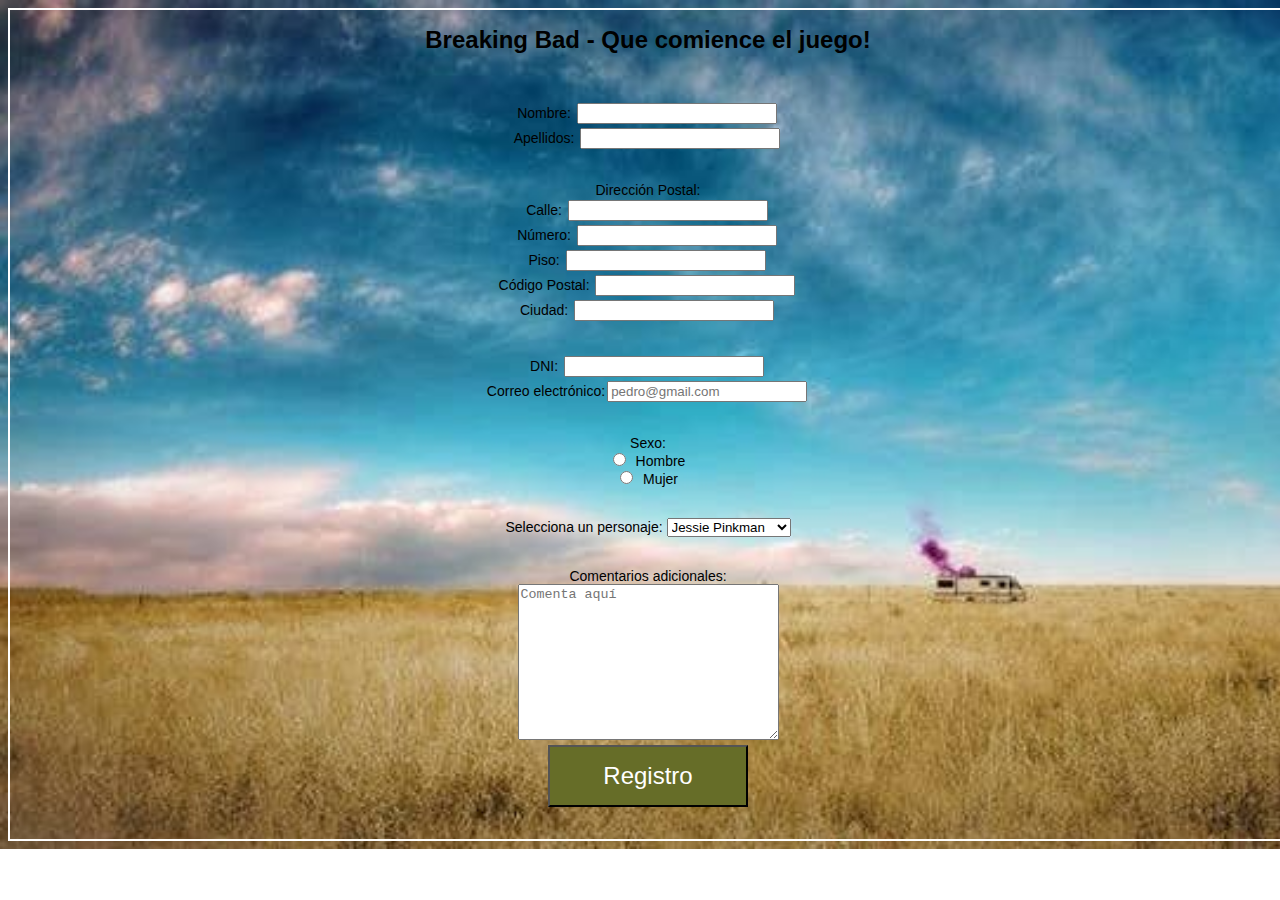
==== formulario.html @ cac98e25 "Initial Commit" ====
<!DOCTYPE html>
<html lang="en">
<head>
  <meta charset="UTF-8">
  <meta name="viewport" content="width=device-width, initial-scale=1.0">
  <link rel="shortcut icon" href="./img/icon.png" type="image/x-icon">
  <link rel="stylesheet" href="./css/style.css">
  <title>Formulario</title>
</head>
<body class="html-form-body">
      <form name="formulario" method="post" action="mailto:raul.rodriguez@proeducaglobal.com">
      <h1>Breaking Bad - Que comience el juego!</h1>
        <div class="container">
          <div class="input-container">
            <br>Nombre: <input type="text" name="" id="" required>
            <br> Apellidos: <input type="text" name="" id="" required>
          </div>
          <div class="input-container">
            <br>Dirección Postal:
            <!-- Dirección postal -->
            <br>Calle: <input type="text" name="" id="">
            <br>Número: <input type="text" name="" id="">
            <br>Piso: <input type="text" name="" id="">
            <br>Código Postal: <input type="text" name="" id="">
            <br>Ciudad: <input type="text" name="" id="">
            <!-- Fin dirección postal -->
          </div>
          <div class="input-container">
            <br>DNI: <input type="text" name="" id="">
            <br>Correo electrónico:<input type="email" name="mail" id="" placeholder="pedro@gmail.com" required width="200px">
          </div>
          <div class="input-container">
            <br>Sexo:
            <br><input class="gender" type="radio" name="" id="" value="hombre">Hombre
            <br><input class="gender" type="radio" name="" id="" value="mujer">Mujer
          </div>
          <div class="input-container">
            <br>Selecciona un personaje:
            <select name="personaje" id="">
              <option value="Jessie Pinkman">Jessie Pinkman</option>
              <option value="Walter White">Walter White</option>
              <option value="Saul Goodman">Saul Goodman</option>
              <option value="Gustavo Fring">Gustavo Fring</option>
              <option value="Pollos Hermanos">Pollos Hermanos</option>
              <option value="Otros personajes">Otros personajes</option>
            </select>
          </div>
          <div class="input-container">
            <br>Comentarios adicionales:
            <br><textarea name="comentarios" id="" cols="30" rows="10" placeholder="Comenta aquí"></textarea>
            <br><input class="button" type="submit" value="Registro">
          </div>
        </div> 
      </form>
</body>
</html>
---- css/style.css ----
* {
  box-sizing: border-box;
}

@font-face {
  font-family: 'breakingBad';
  src: url(../font/Breaking_Bad.ttf);
}

body {
  width: 100%;
  height: 100%;
  font-family: Helvetica;
  text-align: center;
}

.html-form-body {
    box-sizing: border-box;
  background-image: url(../img/fondo.jpg);
  background-repeat: no-repeat;
  background-size: cover;
}

#table-body {
  width: 100%;
  height: 100%;
  background-image: none;
  /* background-color: #0c3e11; */
  /* No coincide con el color de la imagen, uso el siguiente color: */
  background-color: #666D28;
  font-family: Helvetica;
}

#logo {
  width: 200px;
  height: 200px;
}

#poster {
  width: 700px;
  height: 300px;
  border: 10px outset brown;
  border-radius: 22px;
}

#p-index {
  color: white;
  font-size: 24px;
  font-family: 'breakingBad';
}

form {
  font-size: 14px;
  border:2px solid white;
}

.container {
  width: 100%;
  padding: 15px;
}

.input-container {
  margin-bottom: 15px;
}

h1 {
  font-size: 24px;
}

input {
  margin: 2px;
  width: 200px;
}

.gender {
  margin-right: 10px;
  width: auto;
}

.button {
  width: 200px;
  font-size: 24px;
  color: white;
  background-color: #666D28;
  padding: 15px 20px;
}

.header {
  font-family: Helvetica;
  text-align: center;
  padding: 20px;
}

#h1-tabla {
  display: inline-block;
  font-size: 60px;
  font-weight: bold;
  color: white;
}

.span-element {
  color: #343719;
  background-color: #BFD331;
  padding: 5px;
}

.span-space {
  margin: 0;
  background-color: #666D28;
  color: #666D28;
}

.float {
  float: right;
}

#red-text {
  margin-left: 8px;
  display: block;
  color: red;
  font-size: 14px;
  margin-top: 10px;
}

.table-container {
  display: flex;
  justify-content: center;
  align-items: center;
}

.secondary-table-container {
  margin-top: 20px;
  display: flex;
  justify-content: center;
  align-items: center;
}

.main-table {
  background-color: #2C2C23;
  /* border-collapse: collapse; */
}

td {
  position: relative;
  width: 60px;
  height: 30px;
}

/* .item {
  border: 1px solid black;
  position: relative;
  width: 60px;
  height: 30px;
} */

.medium-green {
  background-color: #858A53;
}

.gray {
  background-color: #BDC19F;
}

.white {
  background-color: #F1F3CC;
}

.green {
  background-color: #919D28;
}

.dark-green {
  background-color: #656836;
}

.light-green {
  background-color: #BFD331;
}

.violet {
  background-color:#A595CF;
}

.lime {
  background-color: #DAE285;
}

.yellow {
  background-color: yellow;
}

.special-item {
  background-color: #BFD331;
  border: 1px solid black;
  /* position: relative;
  width: 60px;
  height: 60px; */
}

/* .special-item img {
  width: 100%;
} */

.item-extras {
  text-align: center;
}

.symbol {
  font-size: 24px;
  font-weight: bold;
}

.special-symbol {
  width: fit-content;
}

.name {
  font-size: 14px;
}
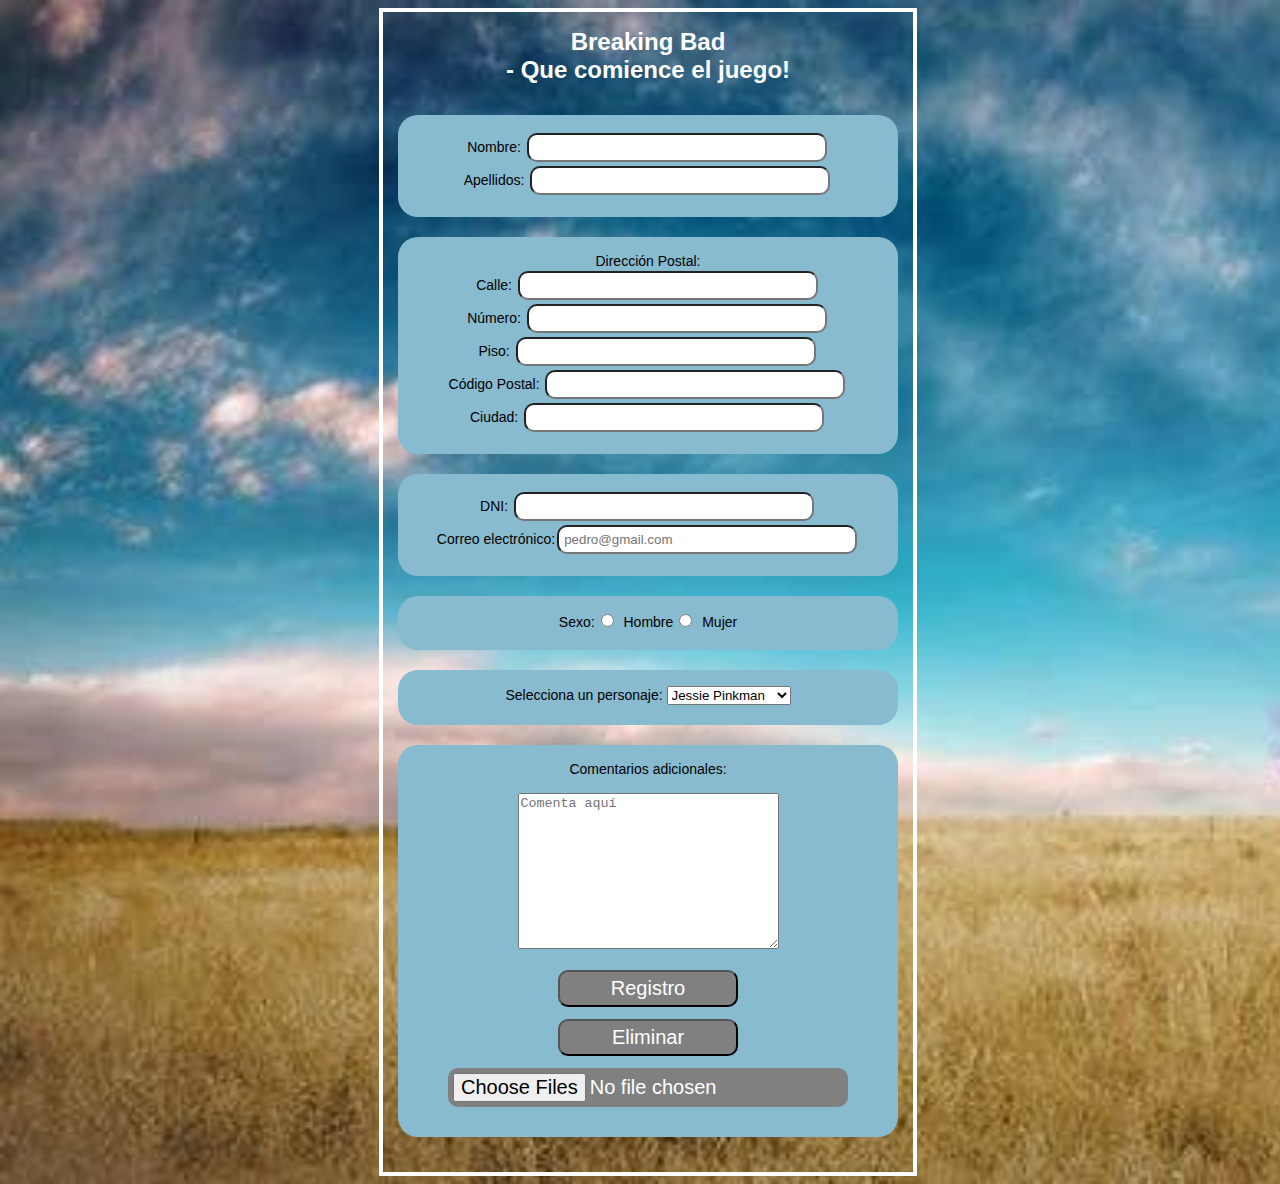
==== commit c68a18f2: "form changes" ====
--- a/formulario.html
+++ b/formulario.html
@@ -9,7 +9,7 @@
 </head>
 <body class="html-form-body">
       <form name="formulario" method="post" action="mailto:raul.rodriguez@proeducaglobal.com">
-      <h1>Breaking Bad - Que comience el juego!</h1>
+      <h1>Breaking Bad<br>- Que comience el juego!</h1>
         <div class="container">
           <div class="input-container">
             <br>Nombre: <input type="text" name="" id="" required>
@@ -31,8 +31,8 @@
           </div>
           <div class="input-container">
             <br>Sexo:
-            <br><input class="gender" type="radio" name="" id="" value="hombre">Hombre
-            <br><input class="gender" type="radio" name="" id="" value="mujer">Mujer
+            <input class="gender" type="radio" name="" id="" value="hombre">Hombre
+            <input class="gender" type="radio" name="" id="" value="mujer">Mujer
           </div>
           <div class="input-container">
             <br>Selecciona un personaje:
@@ -47,8 +47,14 @@
           </div>
           <div class="input-container">
             <br>Comentarios adicionales:
+            <br>
             <br><textarea name="comentarios" id="" cols="30" rows="10" placeholder="Comenta aquí"></textarea>
-            <br><input class="button" type="submit" value="Registro">
+            <!-- Área de botones -->
+            <div class="button-area">
+              <br><input class="button" type="submit" value="Registro">
+              <br><input class="button" type="reset" value="Eliminar">
+              <br><input id="adjunto" class="button" type="file" name="archivoAdjunto" accept=".pdf, .png, .jpg, .docx" multiple>
+            </div>
           </div>
         </div> 
       </form>
--- a/css/style.css
+++ b/css/style.css
@@ -14,8 +14,19 @@
   text-align: center;
 }
 
+.html-body {
+  justify-content: center;
+  align-items: center; 
+  box-sizing: border-box;
+  background-image: url(../img/fondo.jpg);
+  background-repeat: no-repeat;
+  background-size: cover;
+}
+
 .html-form-body {
-    box-sizing: border-box;
+  display: flex;
+  justify-content: center;
+  align-items: center; 
   background-image: url(../img/fondo.jpg);
   background-repeat: no-repeat;
   background-size: cover;
@@ -49,27 +60,37 @@
   font-family: 'breakingBad';
 }
 
+.container {
+  width: 100%;
+  padding: 15px;
+  display: block;
+}
+
 form {
+  text-align: center;
   font-size: 14px;
-  border:2px solid white;
-}
-
-.container {
-  width: 100%;
-  padding: 15px;
+  border:4px solid white;
 }
 
 .input-container {
-  margin-bottom: 15px;
+  background-color: #89BBD0;
+  width: 500px;
+  padding-bottom: 20px;
+  margin-bottom: 20px;
+  border-radius: 20px;
+
 }
 
 h1 {
+  color: white;
   font-size: 24px;
 }
 
 input {
   margin: 2px;
-  width: 200px;
+  padding: 5px;
+  width: 300px;
+  border-radius: 10px;
 }
 
 .gender {
@@ -77,18 +98,25 @@
   width: auto;
 }
 
+/* .button-area {
+} */
+
 .button {
-  width: 200px;
-  font-size: 24px;
-  color: white;
-  background-color: #666D28;
-  padding: 15px 20px;
+  width: 180px;
+  font-size: 20px;
+  color: white;
+  background-color: grey;
+  /* padding: 15px 20px; */
+  margin-bottom: 10px;
+}
+
+#adjunto {
+  width: 400px;
 }
 
 .header {
   font-family: Helvetica;
   text-align: center;
-  padding: 20px;
 }
 
 #h1-tabla {
@@ -137,21 +165,14 @@
 
 .main-table {
   background-color: #2C2C23;
-  /* border-collapse: collapse; */
 }
 
 td {
+  border: 4px solid #2C2C23;
   position: relative;
-  width: 60px;
-  height: 30px;
-}
-
-/* .item {
-  border: 1px solid black;
-  position: relative;
-  width: 60px;
-  height: 30px;
-} */
+  width: 100px;
+  height: 100px;
+}
 
 .medium-green {
   background-color: #858A53;
@@ -192,26 +213,23 @@
 .special-item {
   background-color: #BFD331;
   border: 1px solid black;
-  /* position: relative;
-  width: 60px;
-  height: 60px; */
-}
-
-/* .special-item img {
-  width: 100%;
-} */
+}
+
+.special-item img {
+  width: 100%;
+}
 
 .item-extras {
   text-align: center;
+  align-items: center;
+  color: #2C2C23;
 }
 
 .symbol {
-  font-size: 24px;
+  display: block;
+  text-align: center;
+  font-size: 44px;
   font-weight: bold;
-}
-
-.special-symbol {
-  width: fit-content;
 }
 
 .name {
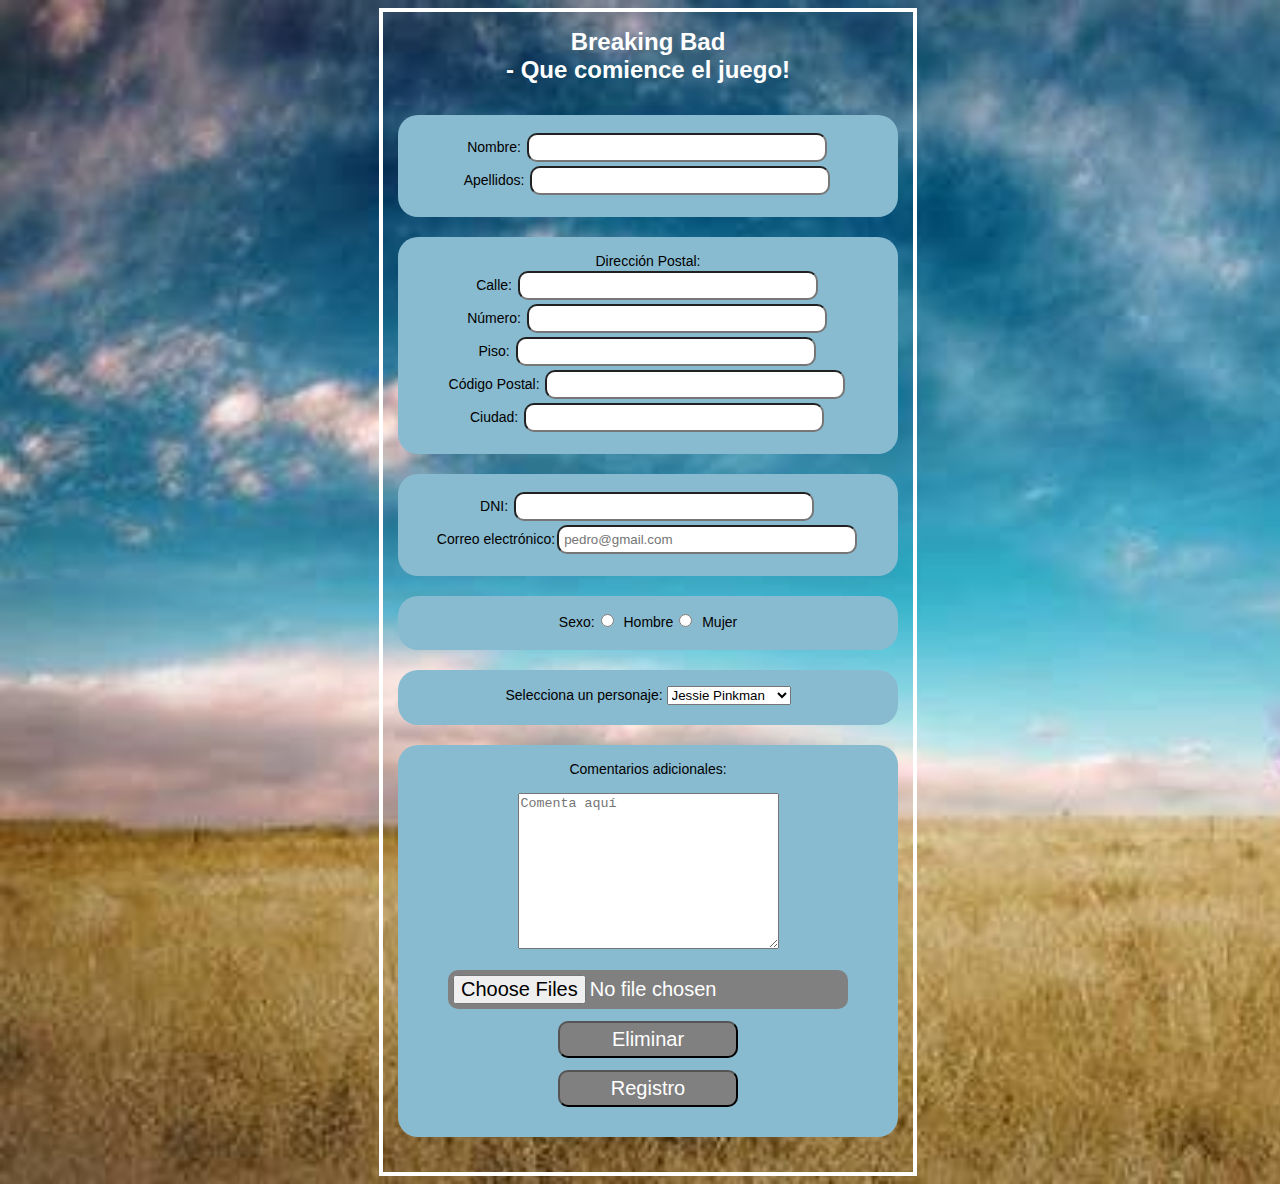
==== commit f063ee47: "last changes" ====
--- a/formulario.html
+++ b/formulario.html
@@ -9,7 +9,9 @@
 </head>
 <body class="html-form-body">
       <form name="formulario" method="post" action="mailto:raul.rodriguez@proeducaglobal.com">
+      <a href="./index.html">
       <h1>Breaking Bad<br>- Que comience el juego!</h1>
+      </a>
         <div class="container">
           <div class="input-container">
             <br>Nombre: <input type="text" name="" id="" required>
@@ -51,9 +53,9 @@
             <br><textarea name="comentarios" id="" cols="30" rows="10" placeholder="Comenta aquí"></textarea>
             <!-- Área de botones -->
             <div class="button-area">
+              <br><input id="adjunto" class="button" type="file" name="archivoAdjunto" accept=".pdf, .png, .jpg, .docx" multiple>
+              <br><input class="button" type="reset" value="Eliminar">
               <br><input class="button" type="submit" value="Registro">
-              <br><input class="button" type="reset" value="Eliminar">
-              <br><input id="adjunto" class="button" type="file" name="archivoAdjunto" accept=".pdf, .png, .jpg, .docx" multiple>
             </div>
           </div>
         </div> 
--- a/css/style.css
+++ b/css/style.css
@@ -86,6 +86,10 @@
   font-size: 24px;
 }
 
+a {
+  text-decoration: none;
+}
+
 input {
   margin: 2px;
   padding: 5px;
